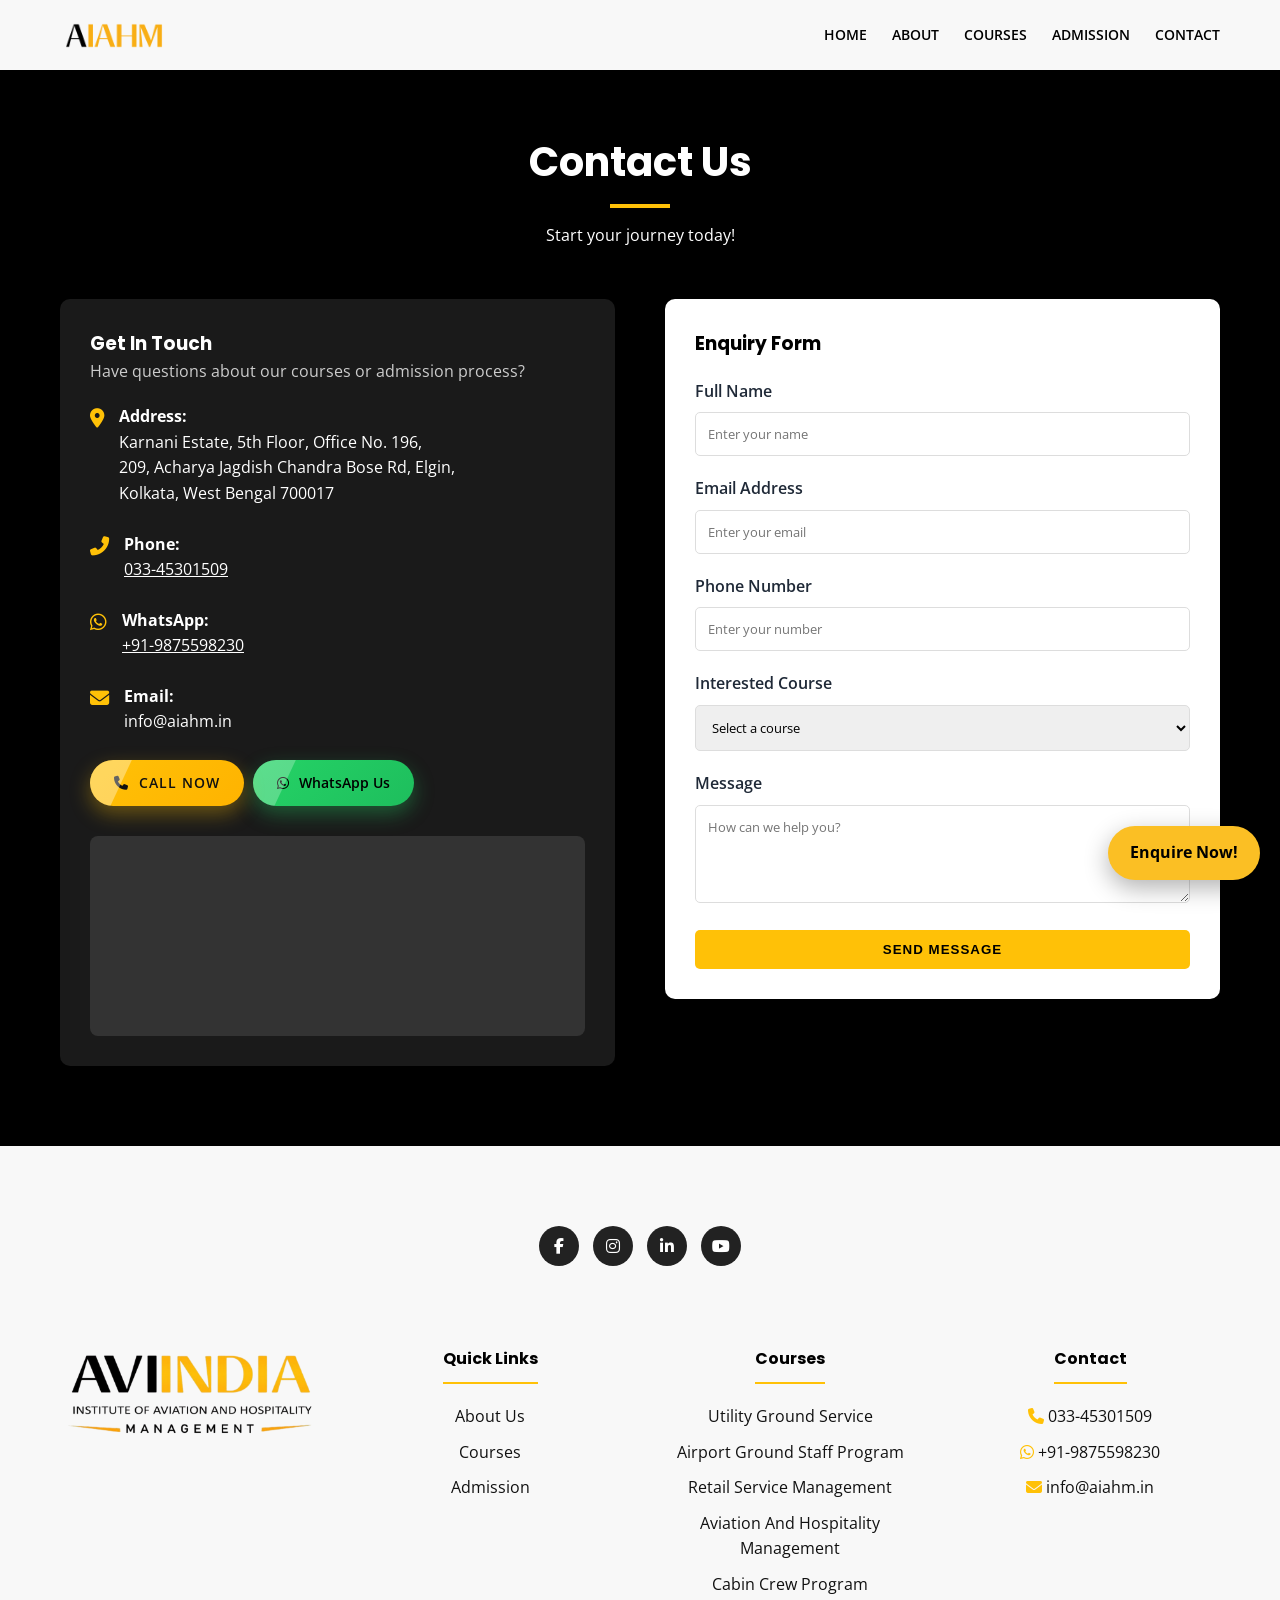
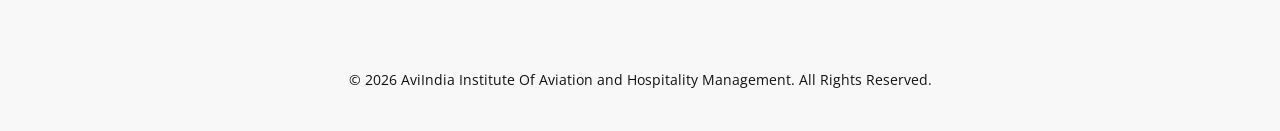
==== contact.html @ ff21ed3a "Update contact.html" ====
<!DOCTYPE html>
<html lang="en">

<head>
    <meta charset="UTF-8">
    <meta name="viewport" content="width=device-width, initial-scale=1.0">
    <meta name="description"
        content="Get in touch with AIAHM for course details, admissions and career guidance in aviation and hospitality management.">
    <title>Contact - AviIndia Institute Of Aviation And Hospitality Management (AIAHM)</title>

    <link
        href="https://fonts.googleapis.com/css2?family=Montserrat:wght@400;600;700;800&family=Open+Sans:wght@400;600&display=swap"
        rel="stylesheet">
    <link rel="icon" type="image" href="/images/assets/ai.png">
    <link rel="stylesheet" href="https://cdnjs.cloudflare.com/ajax/libs/font-awesome/6.4.0/css/all.min.css">
    <link rel="stylesheet" href="/css/style.css">
    <!-- Google Tag Manager -->
    <script>(function (w, d, s, l, i) {
            w[l] = w[l] || []; w[l].push({
                'gtm.start':
                    new Date().getTime(), event: 'gtm.js'
            }); var f = d.getElementsByTagName(s)[0],
                j = d.createElement(s), dl = l != 'dataLayer' ? '&l=' + l : ''; j.async = true; j.src =
                    'https://www.googletagmanager.com/gtm.js?id=' + i + dl; f.parentNode.insertBefore(j, f);
        })(window, document, 'script', 'dataLayer', 'GTM-N52V2F9T');</script>
    <!-- End Google Tag Manager -->

</head>

<!-- Sticky Enquiry Button -->
<div id="sticky-enquiry-btn">Enquire Now!</div>

<!-- Enquiry Popup -->
<div id="enquiry-popup">
    <div class="popup-box">
        <span id="close-popup">&times;</span>
        <h2>Enquiry Form</h2>

        <form id="enquiryForm" action="https://formsubmit.co/58f13d9567326abe31cfe6fb2961bcf2" method="POST"
            target="hidden_iframe" onsubmit="return showSuccess(event)">

            <input type="hidden" name="_template" value="table">
            <input type="hidden" name="_captcha" value="false">
            <input type="hidden" name="_next" value="https://aiahm.in/thanks.html">

            <label>Full Name</label>
            <input type="text" placeholder="Enter your name" required>

            <label>Email Address</label>
            <input type="email" placeholder="Enter your email" required>

            <label>Phone Number</label>
            <input type="tel" placeholder="Enter your number" required>

            <label>Interested Course</label>
            <select>
                <option>Utility Ground Services</option>
                <option>Airport Ground Staff</option>
                <option>Retail Service Management</option>
                <option>Aviation & Hospitality</option>
                <option>Cabin Crew Program</option>
            </select>

            <label>Message</label>
            <textarea placeholder="How can we help you?"></textarea>

            <button type="submit">SEND MESSAGE</button>

            <div id="successOverlay">
                <div class="success-card">
                    <div class="checkmark">✓</div>
                    <h2>Enquiry Sent!</h2>
                    <p>Thank you for contacting AIAHM.<br>Our team will reach you shortly.</p>
                    <p class="redirect">Redirecting to Home...</p>
                    <button id="closeSuccess">Close Now</button>
                </div>
            </div>
        </form>
    </div>
</div>

<script>
    const btn = document.getElementById("sticky-enquiry-btn");
    const popup = document.getElementById("enquiry-popup");
    const close = document.getElementById("close-popup");

    btn.onclick = () => popup.style.display = "flex";
    close.onclick = () => popup.style.display = "none";

    window.onclick = (e) => {
        if (e.target === popup) popup.style.display = "none";
    };
</script>

<body>
    <!-- Google Tag Manager (noscript) -->
    <noscript><iframe src="https://www.googletagmanager.com/ns.html?id=GTM-N52V2F9T" height="0" width="0"
            style="display:none;visibility:hidden"></iframe></noscript>
    <!-- End Google Tag Manager (noscript) -->

    <header>
        <div class="container navbar">
            <a href="https://www.aiahm.in" class="logo">
                <img src="/images/assets/new logo.png" alt="AviIndia Logo" style="height: 25px;">
            </a>
            <div class="hamburger" id="hamburger">
                <i class="fas fa-bars"></i>
            </div>
            <ul class="nav-links" id="nav-links">
                <li><a href="https://www.aiahm.in">Home</a></li>
                <li><a href="https://www.aiahm.in/#about">About</a></li>
                <li><a href="https://www.aiahm.in/courses">Courses</a></li>
                <li><a href="https://www.aiahm.in/#admission">Admission</a></li>
                <li><a href="https://www.aiahm.in/contact">Contact</a></li>
            </ul>
        </div>
    </header>

    <section id="contact" class="section-padding">
        <div class="container">
            <div class="section-header">
                <h2>Contact Us</h2>
                <p>Start your journey today!</p>
            </div>

            <div class="contact-wrapper">
                <div class="contact-info-card">
                    <h3>Get In Touch</h3>
                    <p style="margin-bottom: 20px; color: #ccc;">Have questions about our courses or admission process?
                    </p>

                    <div class="info-item">
                        <i class="fas fa-map-marker-alt"></i>
                        <div>
                            <strong>Address:</strong><br>
                            Karnani Estate, 5th Floor, Office No. 196,<br>209, Acharya Jagdish Chandra Bose Rd,
                            Elgin,<br>
                            Kolkata, West Bengal 700017
                        </div>
                    </div>

                    <div class="info-item">
                        <i class="fa-solid fa-phone-flip"></i>
                        <div>
                            <strong>Phone:</strong><br>
                            <a href="tel:033-45301509"
                                style="color: white; text-decoration: underline;">033-45301509</a>
                        </div>
                    </div>

                    <div class="info-item">
                        <i class="fa-brands fa-whatsapp"></i>
                        <div>
                            <strong>WhatsApp:</strong><br>
                            <a href="https://wa.me/919875598230?text=Hello,%20I%20want%20to%20enquire%20about%20AIAHM%20courses!"
                                target="_blank" style="color: white; text-decoration: underline;">+91-9875598230</a>
                        </div>
                    </div>

                    <div class="info-item">
                        <i class="fas fa-envelope"></i>
                        <div>
                            <strong>Email:</strong><br>
                            <a href="mailto:info@aiahm.in" style="color: white;">info@aiahm.in</a>
                        </div>
                    </div>

                    <div class="contact-actions">
                        <a href="tel:+919875598230" class="btn btn-gold"><i class="fas fa-phone"></i> Call Now</a>
                        <a href="https://wa.me/919875598230?text=Hello,%20I%20want%20to%20enquire%20about%20AIAHM%20courses!"
                            target="_blank" class="btn-whatsapp"><i class="fab fa-whatsapp"></i> WhatsApp Us</a>
                    </div>

                    <div
                        style="margin-top: 30px; width: 100%; height: 200px; background: #333; display: flex; align-items: center; justify-content: center; border-radius: 8px;">
                        <iframe
                            src="https://www.google.com/maps/embed?pb=!1m18!1m12!1m3!1d3684.9489369855314!2d88.360575!3d22.5435855!2m3!1f0!2f0!3f0!3m2!1i1024!2i768!4f13.1!3m3!1m2!1s0x3a02771e5313d0d9%3A0xe9e606384cfaf0e9!2sKarnani%20Estate%20-%20Office%20Spaces!5e0!3m2!1sen!2sin!4v1767810754949!5m2!1sen!2sin"
                            width="100%" height="200px" style="border:0;" allowfullscreen="" loading="lazy"
                            referrerpolicy="no-referrer-when-downgrade"></iframe></p>
                    </div>
                </div>

                <div>
                    <form name="enquiry" action="https://formsubmit.co/58f13d9567326abe31cfe6fb2961bcf2" method="POST">
                        <h3 style="color: var(--primary-black); margin-bottom: 20px;">Enquiry Form</h3>
                        <input type="hidden" name="_template" value="table">
                        <input type="hidden" name="_captcha" value="false">
                        <input type="hidden" name="_next" value="https://aiahm.in/thanks.html">
                        <div class="form-group">
                            <label>Full Name</label>
                            <input type="text" name="name" required placeholder="Enter your name">
                        </div>

                        <div class="form-group">
                            <label>Email Address</label>
                            <input type="email" name="email" required placeholder="Enter your email">
                        </div>

                        <div class="form-group">
                            <label>Phone Number</label>
                            <input type="tel" name="phone" required placeholder="Enter your number">
                        </div>

                        <div class="form-group">
                            <label>Interested Course</label>
                            <select name="course" required>
                                <option value="">Select a course</option>
                                <option value="Utility Ground Service">Utility Ground Service</option>
                                <option value="Airport Ground Staff Program">Airport Ground Staff Program</option>
                                <option value="Retail Service Management">Retail Service Management</option>
                                <option value="Aviation And Hospitality Management">Aviation And Hospitality Management
                                </option>
                                <option value="Cabin Crew Program">Cabin Crew Program</option>
                                <option value="Other General Query">Other General Query</option>
                            </select>
                        </div>

                        <div class="form-group">
                            <label>Message</label>
                            <textarea type="text" name="message" rows="4" placeholder="How can we help you?"></textarea>
                        </div>

                        <button type="submit" class="btn btn-primary" style="width: 100%;">Send Message</button>
                    </form>
                </div>
            </div>
        </div>
    </section>

    <footer>
        <div class="container">
            <div class="footer-socials">
                <a href="https://www.facebook.com/aiahmofficial" target="_blank"><i class="fab fa-facebook-f"></i></a>
                <a href="https://www.instagram.com/aiahm_official/" target="_blank"><i class="fab fa-instagram"></i></a>
                <a href="https://www.linkedin.com/company/aiahm" target="_blank"><i class="fab fa-linkedin-in"></i></a>
                <a href="https://www.youtube.com/@aiahm_official" target="_blank"><i class="fab fa-youtube"></i></a>
            </div>
        </div>

        <footer>
            <div class="container ">
                <div class="footer-grid">
                    <div class="footer-col">
                        <img src="/images/assets/footer transparent logo.png"
                            alt="aviation course enquiry admission enquiry aviation institute">
                    </div>

                    <div class="footer-col">
                        <h4>Quick Links</h4>
                        <ul>
                            <li><a href="http://www.aiahm.in/about">About Us</a></li>
                            <li><a href="http://www.aiahm.in/courses">Courses</a></li>
                            <li><a href="http://www.aiahm.in/admission">Admission</a></li>
                        </ul>
                    </div>
                    <div class="footer-col">
                        <h4>Courses</h4>
                        <ul>
                            <li><a href="/contact">Utility Ground Service</a></li>
                            <li><a href="/courses">Airport Ground Staff Program</a></li>
                            <li><a href="/courses">Retail Service Management</a></li>
                            <li><a href="/courses">Aviation And Hospitality Management</a></li>
                            <li><a href="/courses">Cabin Crew Program</a></li>
                        </ul>
                    </div>
                    <div class="footer-col">
                        <h4>Contact</h4>
                        <ul>
                            <li>
                                <i class="fas fa-phone" style="color:var(--primary-gold)"></i>
                                <a href="tel:+919875598230">
                                    033-45301509</a>
                            </li>
                            <li>
                                <i class="fab fa-whatsapp" style="color:var(--primary-gold)"></i>
                                <a href="https://wa.me/919875598230?text=Hello,%20I%20want%20to%20enquire%20about%20AIAHM%20courses!"
                                    target="_blank"> +91-9875598230</a>
                            </li>
                            <li>
                                <i class="fas fa-envelope" style="color:var(--primary-gold)"></i>
                                <a href="mailto:info@aiahm.in">
                                    info@aiahm.in</a>
                            </li>
                        </ul>
                    </div>
                </div>
                <div class="copyright">
                    <p>&copy; 2026 AviIndia Institute Of Aviation and Hospitality Management. All Rights Reserved.</p>
                </div>
            </div>
        </footer>

        <script src="/js/script.js"></script>

</body>


</html>
---- css/style.css ----
@import url("https://fonts.googleapis.com/css2?family=Poppins:ital,wght@0,400;0,600;0,700;0,800;0,900;1,600;1,700;1,800;1,900&display=swap");

/* --- CSS VARIABLES & RESET --- */
:root {
  /* Brand Colors based on Logo */
  --primary-black: #000000;
  --primary-gold: #ffc107; /* Adjusted to match the yellow/orange in logo */
  --primary-gold-dark: #e0a800;
  --secondary-blue: #1e3a8a; /* Deep Aviation Blue for accents */
  --text-dark: #1f2937;
  --text-light: #6b7280;
  --bg-light: #ECECEC;
  --white: #ffffff;
  --transition-smooth: all 0.4s cubic-bezier(0.165, 0.84, 0.44, 1);
}

* {
  margin: 0;
  padding: 0;
  box-sizing: border-box;
}

html {
  scroll-behavior: smooth;
}

body {
  font-family: "Open Sans", sans-serif;
  color: var(--text-dark);
  line-height: 1.6;
  overflow-x: hidden;
}

h1,
h2,
h3,
h4,
h5,
h6 {
  font-family: "Poppins", sans-serif;
  font-weight: 700;
  color: var(--primary-black);
}

a {
  text-decoration: none;
  color: inherit;
}

ul {
  list-style: none;
}

img {
  max-width: 100%;
  height: auto;
}

/* Sticky Button */
#sticky-enquiry-btn {
  position: fixed;
  bottom: 20px;
  right: 20px;
  background: #fbbf24;
  color: #000;
  padding: 14px 22px;
  border-radius: 30px;
  font-weight: 700;
  cursor: pointer;
  z-index: 9999;
  box-shadow: 0 8px 25px rgba(0, 0, 0, 0.3);
  transition: 0.3s ease;
}

#sticky-enquiry-btn:hover {
  transform: scale(1.05);
}

/* Popup Overlay */
#enquiry-popup {
  position: fixed;
  top: 0;
  left: 0;
  width: 100%;
  height: 100%;
  background: rgba(0, 0, 0, 0.6);
  display: none;
  justify-content: center;
  align-items: center;
  z-index: 99999;
  pointer-events: auto;
}

/* Popup Box */
.popup-box {
  background: #fff;
  width: 90%;
  max-width: 400px;
  padding: 25px;
  border-radius: 15px;
  position: relative;
  animation: zoomIn 0.3s ease;
  pointer-events: auto;
}

.popup-box h2 {
  text-align: center;
  margin-bottom: 15px;
}

.popup-box input,
.popup-box select,
.popup-box textarea {
  width: 100%;
  padding: 10px;
  margin-bottom: 12px;
  border: 1px solid #ddd;
  border-radius: 6px;
}

.popup-box button {
  width: 100%;
  padding: 12px;
  background: #fbbf24;
  border: none;
  font-weight: bold;
  cursor: pointer;
  border-radius: 6px;
}

#close-popup {
  position: absolute;
  top: 10px;
  right: 15px;
  font-size: 22px;
  cursor: pointer;
}

@keyframes popIn {
  from {
    transform: scale(0.85);
    opacity: 0;
  }
  to {
    transform: scale(1);
    opacity: 1;
  }
}

.highlight-text {
  /* The Gradient Colors: Top (Yellow) -> Bottom (Orange) */
  background: linear-gradient(to bottom, #fec611, #f8970a);

  /* Clips the background to the shape of the text */
  -webkit-background-clip: text;
  background-clip: text;

  /* Makes the text transparent so the background shows through */
  -webkit-text-fill-color: transparent;
  color: transparent;

  /* Optional: Font styling to match the image */
  font-family: "Poppins", sans-serif;
  font-weight: 800;
}

.img-wrap {
  width: 100%;
  max-width: 500px; /* change if needed */
  aspect-ratio: 16 / 9;
  overflow: hidden;
  border-radius: 10px;
}

.img-wrap img {
  width: 100%;
  height: 100%;
  object-fit: cover;
}

/* --- UTILITIES --- */
.container {
  max-width: 1200px;
  margin: 0 auto;
  padding: 0 20px;
}

.section-padding {
  padding: 80px 0;
}

.section-header {
  text-align: center;
  margin: 50px auto;
}

.section-header h2 {
  font-size: 2.5rem;
  margin-bottom: 15px;
  position: relative;
  display: inline-block;
}

.section-header h2::after {
  content: "";
  display: block;
  width: 60px;
  height: 4px;
  background: var(--primary-gold);
  margin: 10px auto 0;
}

/* Base Button Styling */
.btn {
  display: inline-block;
  padding: 12px 30px;
  border-radius: 5px;
  font-weight: 600;
  text-transform: uppercase;
  letter-spacing: 1px;
  cursor: pointer;
  transition: all 0.4s ease; /* Smoothed out transition */
  border: none;
  position: relative; /* Essential for animations */
  overflow: hidden; /* Keeps the animation inside the button */
  z-index: 1; /* Ensures text sits on top of animation */
}

/* --- PRIMARY BUTTON (Solid Gold) --- 
   Animation: A white "sheen" slides across on hover */
.btn-primary {
  background-color: var(--primary-gold);
  color: var(--primary-black);
}

/* The Shine Element */
.btn-primary::before {
  content: "";
  position: absolute;
  top: 0;
  left: -100%; /* Start off-screen left */
  width: 100%;
  height: 100%;
  background: linear-gradient(
    120deg,
    transparent,
    rgba(255, 255, 255, 0.4),
    transparent
  );
  transition: all 0.6s;
  z-index: -1;
}

.btn-primary:hover {
  color: var(--white);
  background-color: var(
    --primary-gold-dark
  ); /* Keeps your original darken effect */
  transform: translateY(-3px); /* Slightly increased lift */
  box-shadow: 0 5px 15px rgba(255, 255, 255, 0.15); /* Adds a subtle shadow drop */
}

/* Trigger the shine movement */
.btn-primary:hover::before {
  left: 100%; /* Move off-screen right */
}

/* --- OUTLINE BUTTON --- 
   Animation: Background fills nicely from left to right */
.btn-outline {
  border: 2px solid var(--primary-gold);
  color: var(--primary-gold);
  background: transparent;
}

/* The Fill Element */
.btn-outline::before {
  content: "";
  position: absolute;
  top: 0;
  left: 0;
  width: 0%; /* Start with 0 width */
  height: 100%;
  background: var(--primary-gold);
  z-index: -1; /* Put behind text */
  transition: all 0.4s ease;
}

.btn-outline:hover {
  color: var(--primary-black); /* Text changes to black */
  /* Note: We don't set background-color here, the ::before element handles it */
}

/* Trigger the fill expansion */
.btn-outline:hover::before {
  width: 100%;
}

/* --- HEADER & NAV --- */
header {
  background: #f8f8f8;
  box-shadow: 0 2px 10px rgba(0, 0, 0, 0.1);
  position: fixed;
  width: 100%;
  top: 0;
  z-index: 1000;
}

.navbar {
  display: flex;
  justify-content: space-between;
  align-items: center;
  height: 70px;
}

.logo {
  font-size: 1.5rem;
  font-weight: 800;
  display: flex;
  align-items: center;
}

/* Simulating the logo text style */

.nav-links {
  display: flex;
  gap: 25px;
}

.nav-links a {
  font-weight: 600;
  font-size: 0.9rem;
  color: var(--primary-black);
  transition: var(--transition);
  text-transform: uppercase;
}

.nav-links a:hover {
  color: var(--primary-gold);
  transition: 0.3s;
}

.hamburger {
  display: none;
  cursor: pointer;
  font-size: 1.5rem;
}

/* --- HERO SECTION --- */
#home {
  height: 100vh;
  background: linear-gradient(rgba(0, 0, 0, 0.6), rgba(255, 255, 255, 0.6)),
    url("https://images.unsplash.com/photo-1436491865332-7a61a109cc05?ixlib=rb-4.0.3&auto=format&fit=crop&w=1920&q=80");
  background-size: cover;
  background-position: center;
  display: flex;
  align-items: center;
  justify-content: center;
  text-align: center;
  color: var(--white);
  padding-top: 80px;
}

.hero-content h1 {
  font-size: 6rem;
  margin: 15px;
  color: var(--white);
  line-height: 1.2;
}

.hero-content p {
  color: var(--primary-black);
  font-size: 1.3rem;
  margin: 30px;
  max-width: 700px;
  margin-left: auto;
  margin-right: auto;
}

/* --- ABOUT US --- */
#about {
  background: var(--white);
}

.about-grid {
  display: grid;
  grid-template-columns: 1fr 1fr;
  gap: 50px;
  align-items: center;
}

.mission-vision-grid {
  display: grid;
  grid-template-columns: repeat(auto-fit, minmax(250px, 1fr));
  gap: 20px;
  margin-top: 40px;
}

.mv-card {
  background: var(--bg-light);
  padding: 25px;
  border-radius: 8px;
  border-left: 4px solid var(--primary-gold);
  box-shadow: 0 4px 6px rgba(0, 0, 0, 0.05);
}

.mv-card h3 {
  margin-bottom: 10px;
  display: flex;
  align-items: center;
  gap: 10px;
}

.mv-card i {
  color: var(--primary-gold);
}

/* --- WHO CAN JOIN SECTION (REFINED) --- */
.join-us {
  padding: 80px 5%;
  background: var(--primary-black);
  color: var(--white);
}

.join-grid {
  display: grid;
  grid-template-columns: repeat(auto-fit, minmax(280px, 1fr));
  gap: 30px;
  max-width: 1200px;
  margin: 0 auto;
}

.join-card {
  background: rgba(255, 255, 255, 0.05);
  padding: 40px 30px;
  border-radius: 15px;
  text-align: center;
  transition: var(--transition-smooth);
  border: 1px solid rgba(255, 255, 255, 0.1);
  cursor: default;
}

.join-card i {
  font-size: 3rem;
  color: var(--primary-gold);
  margin-bottom: 20px;
  transition: var(--transition-smooth);
}

.join-card h3 {
  font-family: "Inter", sans-serif;
  font-size: 1.5rem;
  margin-bottom: 10px;
  color: var(--accent-gold);
}

.join-card p {
  color: #bdc3c7;
  font-size: 1rem;
}

/* Hover Effect for Join Section */
.join-card:hover {
  transform: translateY(-15px);
  background: var(--white);
  box-shadow: 0 20px 40px rgba(0, 0, 0, 0.3);
}

.join-card:hover h3,
.join-card:hover p {
  color: var(--primary-black);
}

.join-card:hover i {
  transform: scale(1.2) rotate(5deg);
}

/* --- SECTION GENERIC --- */
.section {
  padding: clamp(60px, 10vw, 100px) 5%;
  max-width: 1300px;
  margin: 0 auto;
}

.section-title {
  text-align: center;
  margin-bottom: 40px;
}

.section-title h2 {
  font-size: var(--h2-size);
  margin-bottom: 10px;
}

/* --- COURSES --- */
#courses {
  background: var(--white);
}

.course-grid {
  display: grid;
  grid-template-columns: repeat(auto-fit, minmax(300px, 1fr));
  gap: 30px;
}

.course-card {
  background: var(--bg-light);
  border-radius: 10px;
  overflow: hidden;
  box-shadow: 0 5px 15px rgba(0, 0, 0, 0.3);
  transition: var(--transition-smooth);
}

.course-card img {
  width: 100%;
  height: 180px;
  object-fit: cover;
  border-radius: 8px 8px 0 0;
}

.course-card:hover {
  transform: translateY(-10px);
  background: var(--white);
  box-shadow: 0 20px 40px rgba(0, 0, 0, 0.3);
}

.course-header {
  background: var(--primary-black);
  color: var(--primary-gold);
  padding: 15px;
  text-align: center;
}

.course-header i {
  font-size: 2rem;
  margin: 5px;
  display: block;
}

.course-body {
  padding: 20px;
}

.course-body h3 {
  margin-bottom: 10px;
  font-size: 1.2rem;
}

.course-body p {
  color: var(--text-light);
  font-size: 0.95rem;
  margin-bottom: 15px;
}

.eligibility {
  font-weight: 600;
  color: var(--text-dark);
  border-top: 1px solid #eee;
  padding-top: 10px;
  font-size: 0.9rem;
}

.free-course {
  background: linear-gradient(135deg, #1a1a1a 0%, #333 100%);
  color: white;
  grid-column: 1 / -1; /* Span full width */
  text-align: center;
  padding: 30px;
  border-radius: 10px;
  margin-top: 30px;
  border: 2px solid var(--primary-gold);
}

.free-course:hover {
  background: linear-gradient(135deg, #1a1a1a 0%, #333 100%);
  color: white;
  grid-column: 1 / -1; /* Span full width */
  text-align: center;
  padding: 30px;
  border-radius: 10px;
  margin-top: 30px;
  border: 2px solid var(--primary-gold);
  transition: var(--transition-smooth);
  transform: translateY(-5px);
}

.free-course h3 {
  color: var(--primary-gold);
}

/* Course Table */
.table-container {
  margin-top: 50px;
  overflow-x: auto;
}

table {
  width: 100%;
  border-collapse: collapse;
  background: var(--white);
  box-shadow: 0 5px 15px rgba(0, 0, 0, 0.05);
}

.table-container h3 {
  margin-bottom: 20px;
  overflow-x: auto;
}

th,
td {
  padding: 15px;
  text-align: left;
  border-bottom: 1px solid #ddd;
}

th {
  background-color: var(--primary-black);
  color: var(--white);
}

tr:hover {
  background-color: #f1f1f1;
}

/* --- ADMISSION & PLACEMENT --- */
#admission,
#placement {
  background: var(--white);
}

.stats-container {
  display: flex;
  justify-content: space-around;
  margin-top: 40px;
  text-align: center;
}

.stat-item h3 {
  font-size: 2.5rem;
  color: var(--primary-gold);
}

/* --- MEDIA GALLERY --- */
#media {
  background: var(--bg-light);
}

.gallery-grid {
  display: grid;
  grid-template-columns: repeat(auto-fit, minmax(250px, 1fr));
  gap: 15px;
}

.gallery-item {
  height: 200px;
  background-color: #ccc;
  border-radius: 5px;
  overflow: hidden;
  position: relative;
}

.gallery-item img {
  width: 100%;
  height: 100%;
  object-fit: cover;
  transition: transform 0.3s;
}

.gallery-item:hover img {
  transform: scale(1.1);
}

/* --- TEAM & CAREERS --- */
#team {
  background: var(--white);
}

.team-grid {
  display: grid;
  grid-template-columns: repeat(auto-fit, minmax(200px, 1fr));
  gap: 30px;
}

.team-member {
  text-align: center;
}

.team-avatar {
  width: 150px;
  height: 150px;
  background: #ddd;
  border-radius: 50%;
  margin: 0 auto 15px;
  overflow: hidden;
}

.team-avatar img {
  width: 100%;
  height: 100%;
  object-fit: cover;
}

/* --- CONTACT & ENQUIRY --- */
#contact {
  background: var(--primary-black);
  color: var(--white);
}

#contact h2,
#contact h3 {
  color: var(--white);
}

.contact-wrapper {
  display: grid;
  grid-template-columns: 1fr 1fr;
  gap: 50px;
}

.contact-info-card {
  background: rgba(255, 255, 255, 0.1);
  padding: 30px;
  border-radius: 10px;
}

.info-item {
  margin-bottom: 25px;
  display: flex;
  align-items: flex-start;
  gap: 15px;
}

.info-item i {
  color: var(--primary-gold);
  font-size: 1.2rem;
  margin-top: 5px;
}

.btn-gold {
  background: linear-gradient(135deg, var(--primary-gold), #ffb300);
  color: #111;
  display: inline-flex;
  align-items: center;
  gap: 10px;
  padding: 12px 24px;
  margin-right: 5px;
  border-radius: 50px;
  font-weight: 600;
  font-size: 14px;
  text-decoration: none;
  box-shadow: 0 8px 20px rgba(255, 193, 7, 0.35);
  transition: all 0.3s ease;
  position: relative;
  overflow: hidden;
}

/* Shine wave */
.btn-gold::before {
  content: "";
  position: absolute;
  top: 0;
  left: -100%;
  width: 120%;
  height: 100%;
  background: rgba(255, 255, 255, 0.35);
  transform: skewX(-25deg);
  transition: left 0.5s ease;
}

/* Hover */
.btn-gold:hover {
  transform: translateY(-3px) scale(1.03);
  box-shadow: 0 12px 28px rgba(255, 193, 7, 0.55);
}

.btn-gold:hover::before {
  left: 120%;
}

/* Click */
.btn-gold:active {
  transform: scale(0.95);
  box-shadow: 0 5px 15px rgba(255, 193, 7, 0.4);
}

/* Optional icon animation */
.btn-gold i {
  font-size: 14px;
  transition: transform 0.3s ease;
}

.btn-gold:hover i {
  transform: rotate(-10deg) scale(1.2);
}

.btn-whatsapp {
  background: linear-gradient(135deg, #25d366, #1ebe5d);
  color: #000000;
  display: inline-flex;
  align-items: center;
  gap: 10px;
  padding: 12px 24px;
  border-radius: 50px;
  font-weight: 600;
  font-size: 14px;
  text-decoration: none;
  box-shadow: 0 8px 20px rgba(37, 211, 102, 0.35);
  transition: all 0.3s ease;
  position: relative;
  overflow: hidden;
}

/* Glow wave */
.btn-whatsapp::before {
  content: "";
  position: absolute;
  top: 0;
  left: -100%;
  width: 120%;
  height: 100%;
  background: rgba(255, 255, 255, 0.25);
  transform: skewX(-25deg);
  transition: left 0.5s ease;
}

/* Hover */
.btn-whatsapp:hover {
  transform: translateY(-3px) scale(1.03);
  box-shadow: 0 12px 28px rgba(37, 211, 102, 0.55);
}

.btn-whatsapp:hover::before {
  left: 120%;
}

/* Click */
.btn-whatsapp:active {
  transform: scale(0.95);
  box-shadow: 0 5px 15px rgba(37, 211, 102, 0.4);
}

.btn-whatsapp i {
  font-size: 14px;
  transition: transform 0.3s ease;
}

.btn-whatsapp:hover i {
  transform: rotate(-10deg) scale(1.2);
}

form {
  background: var(--white);
  padding: 30px;
  border-radius: 10px;
  color: var(--text-dark);
}

.form-group {
  margin-bottom: 20px;
}

.form-group label {
  display: block;
  margin-bottom: 8px;
  font-weight: 600;
}

.form-group input,
.form-group select,
.form-group textarea {
  width: 100%;
  padding: 12px;
  border: 1px solid #ddd;
  border-radius: 5px;
  font-family: inherit;
}

footer {
  background-color: #f8f8f8;
  color: #111;
  padding: 70px 0 20px;
  text-align: center;
}
.footer-socials {
  margin: 10px;
}

.footer-socials a {
  display: inline-block;
  width: 40px;
  height: 40px;
  line-height: 40px;
  background: #222;
  color: var(--white);
  margin: 0 5px;
  border-radius: 50%;
  transition: 0.3s;
}

.footer-socials a:hover {
  background: var(--primary-gold);
  color: var(--primary-black);
}

.footer-grid {
  display: grid;
  grid-template-columns: repeat(auto-fit, minmax(200px, 1fr));
  gap: 40px;
  margin-bottom: 50px;
}

.footer-col h4 {
  color: var(--primary-black);
  margin-bottom: 20px;
  padding-bottom: 10px;
  border-bottom: 2px solid var(--primary-gold);
  display: inline-block;
}

.footer-col ul li {
  margin-bottom: 10px;
}

.footer-col ul li a:hover {
  color: var(--primary-gold);
  transition: 0.3s;
}

.social-links a {
  display: inline-flex;
  width: 35px;
  height: 35px;
  background: #222;
  align-items: center;
  justify-content: center;
  border-radius: 50%;
  margin-right: 10px;
  color: var(--white);
}

.social-links a:hover {
  background: var(--primary-gold);
  color: var(--primary-black);
}

.copyright {
  text-align: center;
  padding-top: 10px;
  font-size: 0.9rem;
}

/* --- MOBILE RESPONSIVE --- */
@media (max-width: 768px) {
  .navbar {
    padding: 0 20px;
  }

  .section-header h2 {
    font-size: 2.5rem;
    margin: 40px 0 15px;
    position: relative;
    display: inline-block;
  }

  .hamburger {
    display: block;
  }

.nav-links {
  position: absolute;
  top: 70px;
  left: 0;
  width: 100%;
  background: var(--white);
  flex-direction: column;
  padding: 20px;
  box-shadow: 0 5px 10px rgba(0, 0, 0, 0.1);

  /* animation setup */
  transform: translateY(-15px);
  opacity: 0;
  pointer-events: none;
  transition: all 0.35s ease;
}

.nav-links.active {
  transform: translateY(0) scale(1);
  opacity: 1;
  pointer-events: auto;
}

  .hero-content h1 {
    font-size: 2.2rem;
  }

  .about-grid,
  .contact-wrapper,
  .mission-vision-grid {
    grid-template-columns: 1fr;
  }

  .table-container {
    overflow-x: scroll;
  }

  .section-padding {
    padding: 0;
  }
  .hero-content h1 {
    font-size: 3.2rem;
    margin: 15px;
    color: var(--white);
    line-height: 1.2;
  }
  .hero-content p {
    font-size: 0.9rem;
    margin: 30px auto;
    max-width: 700px;
  }

  .hero-content img {
    width: 100%;
    max-width: 700px;
  }

  /* --- WHO CAN JOIN SECTION (REFINED) --- */
  .join-us {
    padding: 20px;
    background: var(--primary-black);
    color: var(--white);
  }
  .join-grid {
    display: grid;
    grid-template-columns: repeat(auto-fit, minmax(280px, 1fr));
    gap: 30px;
    max-width: 1200px;
    margin: 0 auto;
  }

  footer {
    background-color: #f8f8f8;
    color: #111;
    padding: 30px 0 10px;
    text-align: center;
  }
  .footer-socials {
    margin: 0px;
  }

  .footer-grid {
    display: grid;
    grid-template-columns: repeat(auto-fit, minmax(200px, 1fr));
    gap: 15px;
    margin-bottom: 20px;
  }

  .footer-col h4 {
    color: var(--primary-black);
    margin-bottom: 10px;
    padding-bottom: 0px;
    border-bottom: 2px solid var(--primary-gold);
    display: inline-block;
  }

   .footer-col img {
    max-height: 100px;
  }

  .footer-col ul li {
    margin-bottom: 5px;
  }
}

@media (max-width: 768px) {
  #sticky-enquiry-btn {
    bottom: 0;
    right: 0;
    width: 100%;
    border-radius: 0;
    text-align: center;
    font-size: 18px;
    padding: 16px;
  }
}

#successBox {
  display: none;
  text-align: center;
  padding: 20px;
  animation: fadeIn 0.4s ease;
}

#successBox h3 {
  color: #16a34a;
  font-size: 22px;
  margin-bottom: 5px;
}

#successOverlay {
  display: none;
  position: absolute;
  inset: 0;
  background: #fff;
  border-radius: 15px;
  align-items: center;
  justify-content: center;
  text-align: center;
  z-index: 10;
}

.success-card {
  animation: pop 0.5s ease forwards;
}

.checkmark {
  width: 70px;
  height: 70px;
  margin: auto;
  border-radius: 50%;
  background: #22c55e;
  color: #fff;
  font-size: 42px;
  line-height: 70px;
  animation: bounce 0.6s ease;
}

.redirect {
  font-size: 13px;
  color: #666;
  margin-top: 6px;
}

@keyframes pop {
  from {
    transform: scale(0.5);
    opacity: 0;
  }
  to {
    transform: scale(1);
    opacity: 1;
  }
}

@keyframes bounce {
  0% {
    transform: scale(0.2);
  }
  60% {
    transform: scale(1.2);
  }
  100% {
    transform: scale(1);
  }
}
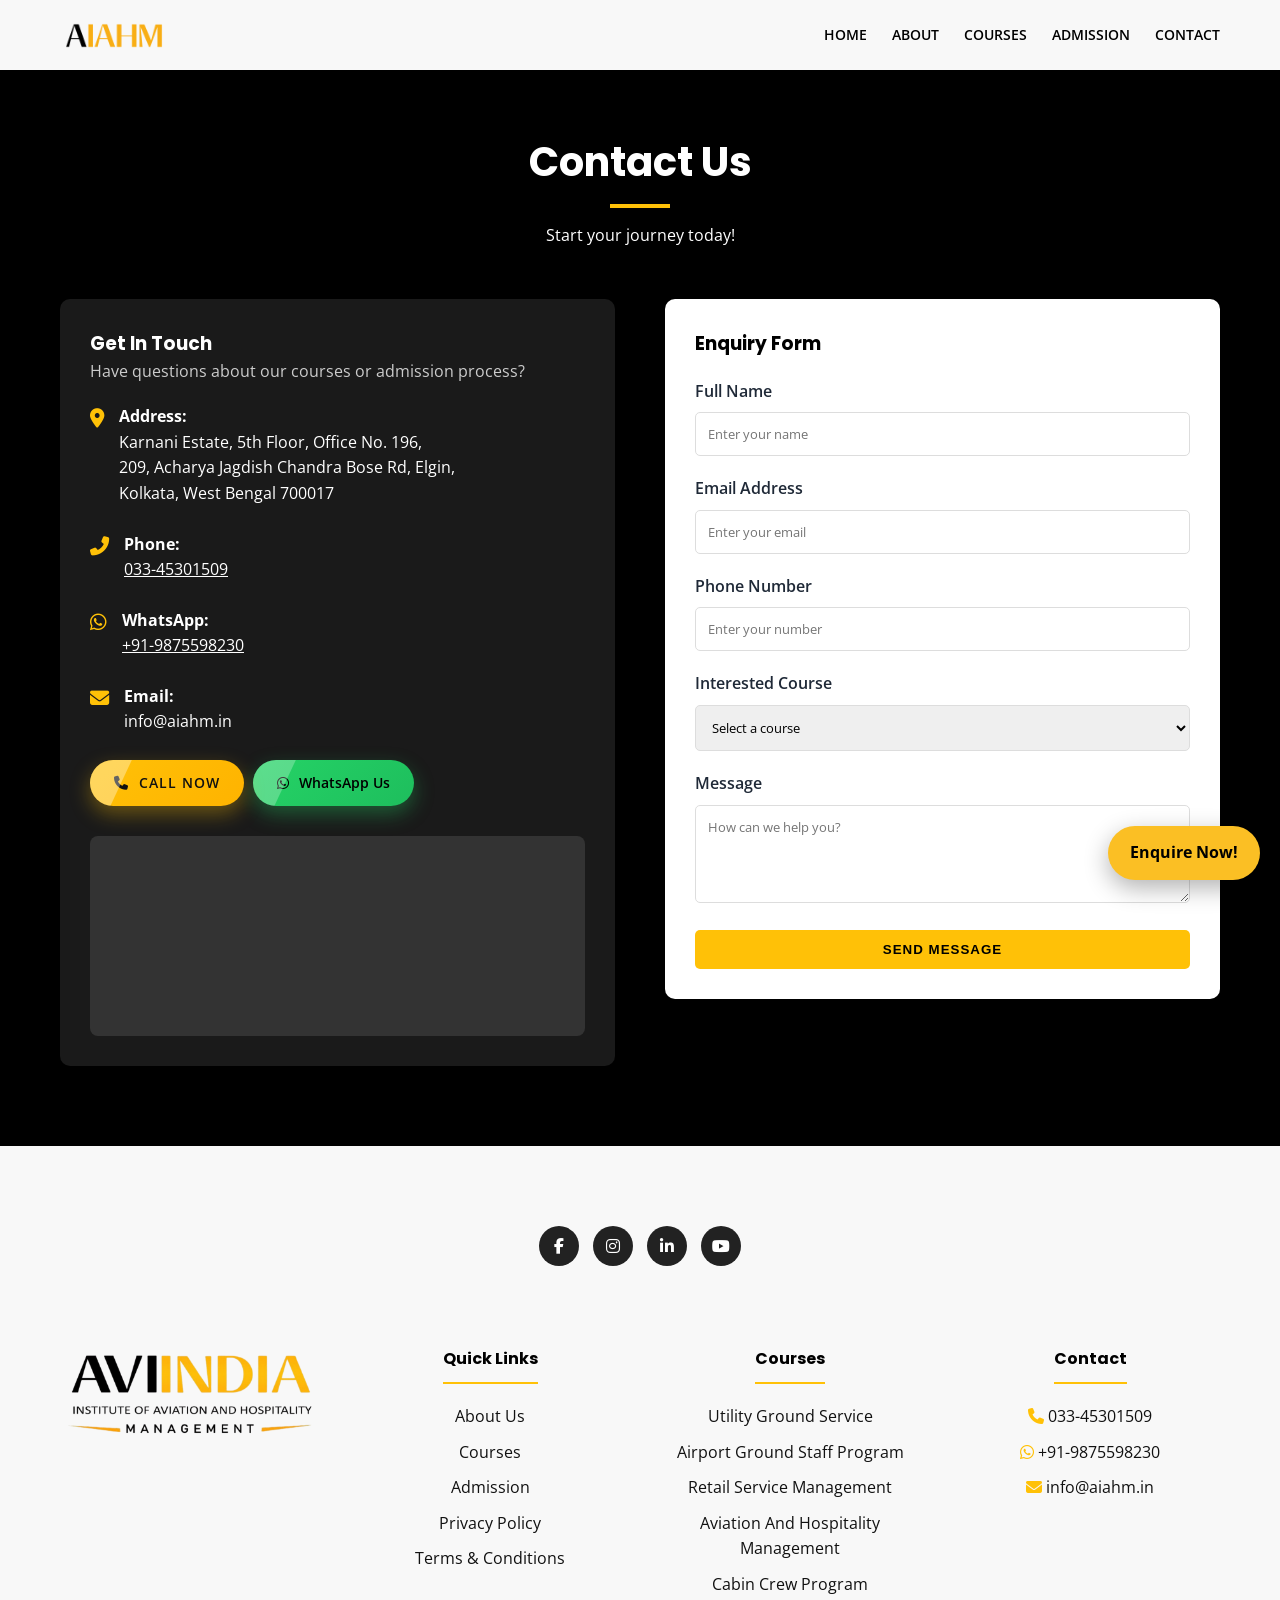
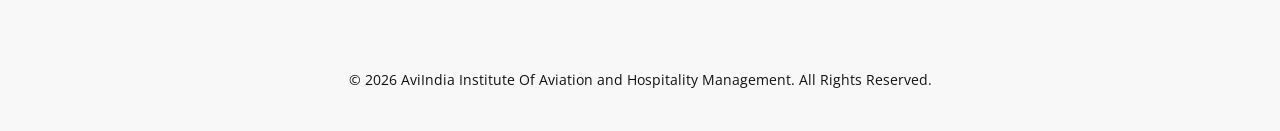
==== commit 9d17bad3: "Add files via upload" ====
--- a/contact.html
+++ b/contact.html
@@ -166,7 +166,7 @@
                     </div>
 
                     <div class="contact-actions">
-                        <a href="tel:+919875598230" class="btn btn-gold"><i class="fas fa-phone"></i> Call Now</a>
+                        <a href="tel:033-45301509" class="btn btn-gold"><i class="fas fa-phone"></i> Call Now</a>
                         <a href="https://wa.me/919875598230?text=Hello,%20I%20want%20to%20enquire%20about%20AIAHM%20courses!"
                             target="_blank" class="btn-whatsapp"><i class="fab fa-whatsapp"></i> WhatsApp Us</a>
                     </div>
@@ -251,6 +251,8 @@
                             <li><a href="http://www.aiahm.in/about">About Us</a></li>
                             <li><a href="http://www.aiahm.in/courses">Courses</a></li>
                             <li><a href="http://www.aiahm.in/admission">Admission</a></li>
+                            <li><a href="http://www.aiahm.in/privacy-policy">Privacy Policy</a></li>
+                            <li><a href="http://www.aiahm.in/terms">Terms & Conditions</a></li>
                         </ul>
                     </div>
                     <div class="footer-col">
@@ -268,7 +270,7 @@
                         <ul>
                             <li>
                                 <i class="fas fa-phone" style="color:var(--primary-gold)"></i>
-                                <a href="tel:+919875598230">
+                                <a href="tel:033-45301509">
                                     033-45301509</a>
                             </li>
                             <li>
@@ -295,4 +297,4 @@
 </body>
 
 
-</html>
+</html>
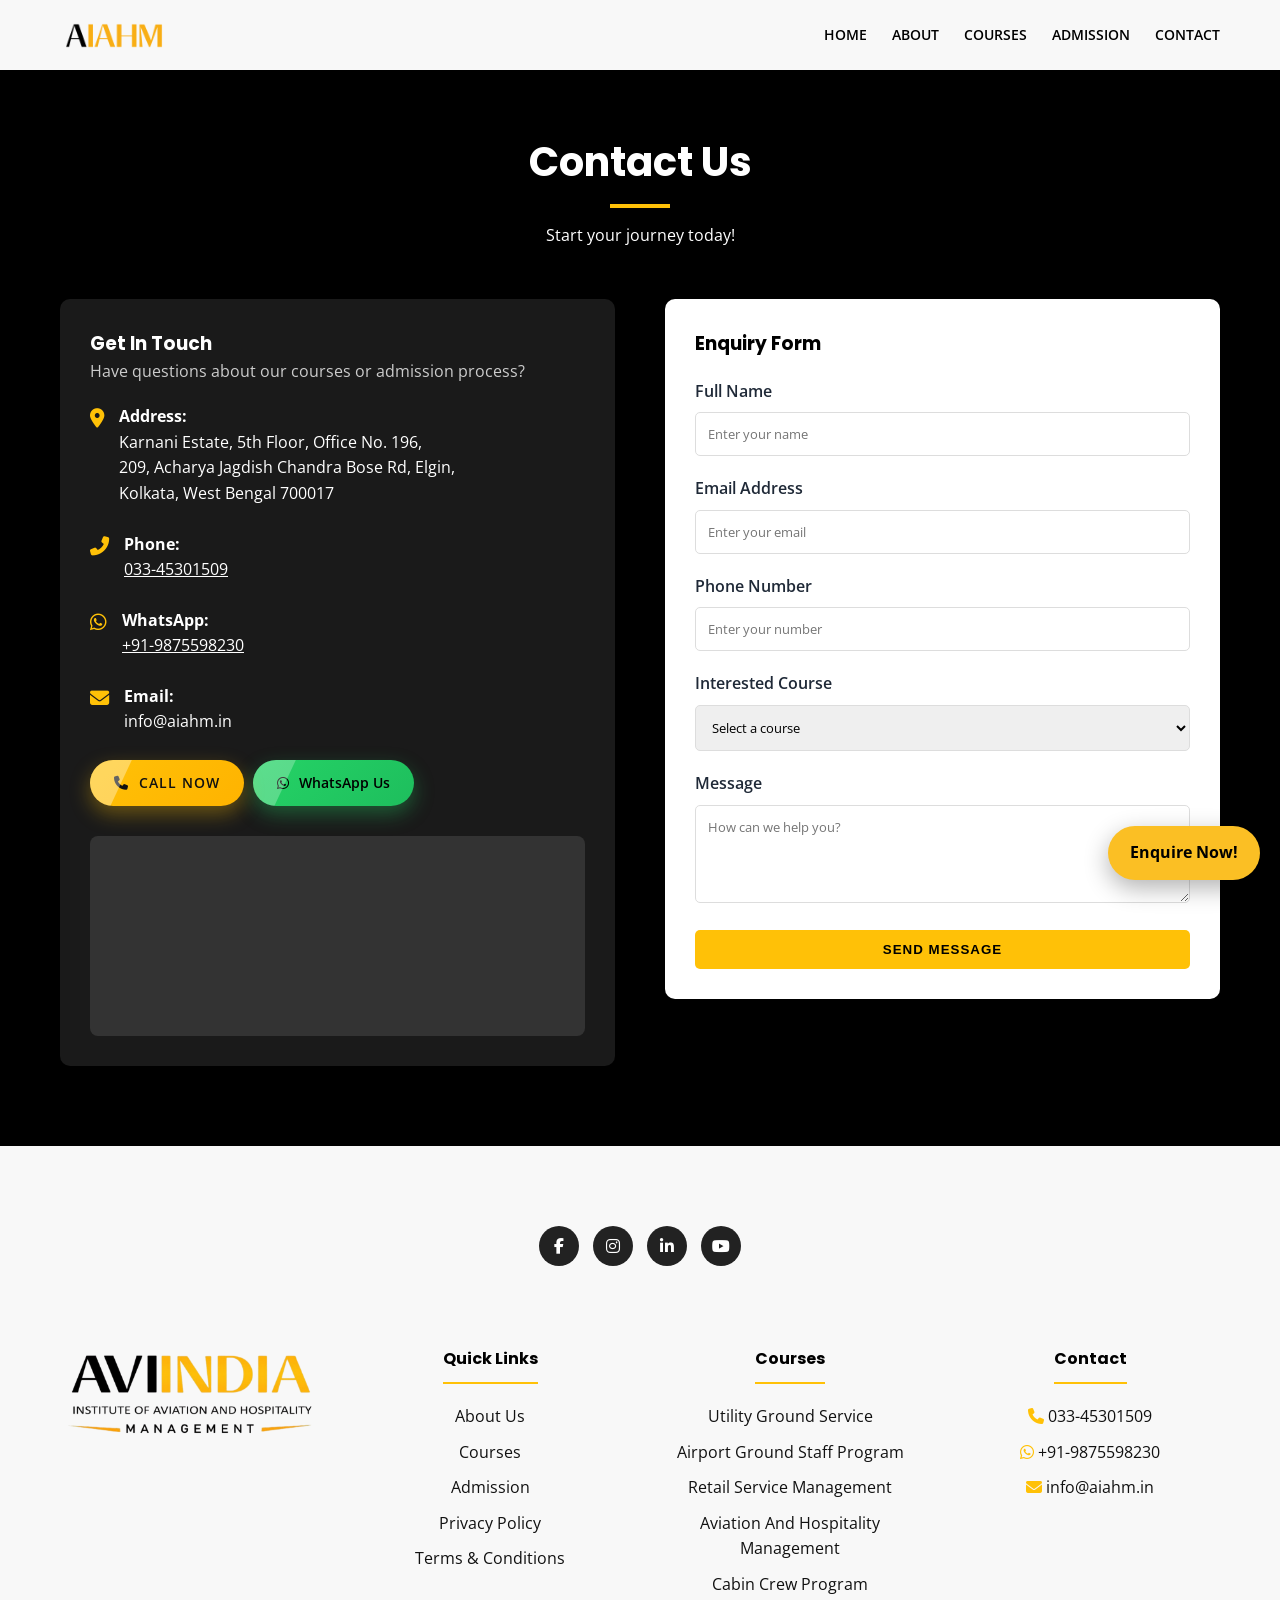
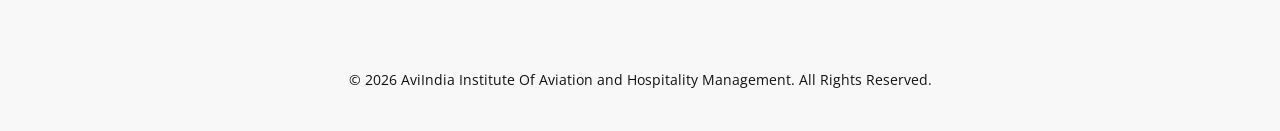
==== commit 7a263d31: "Add files via upload" ====
--- a/contact.html
+++ b/contact.html
@@ -11,7 +11,7 @@
     <link
         href="https://fonts.googleapis.com/css2?family=Montserrat:wght@400;600;700;800&family=Open+Sans:wght@400;600&display=swap"
         rel="stylesheet">
-    <link rel="icon" type="image" href="/images/assets/ai.png">
+    <link rel="icon" type="image" href="/images/assets/AI.png">
     <link rel="stylesheet" href="https://cdnjs.cloudflare.com/ajax/libs/font-awesome/6.4.0/css/all.min.css">
     <link rel="stylesheet" href="/css/style.css">
     <!-- Google Tag Manager -->
@@ -41,7 +41,7 @@
 
             <input type="hidden" name="_template" value="table">
             <input type="hidden" name="_captcha" value="false">
-            <input type="hidden" name="_next" value="https://aiahm.in/thanks.html">
+            <input type="hidden" name="_next" value="https://aiahm.in/thanks">
 
             <label>Full Name</label>
             <input type="text" placeholder="Enter your name" required>
@@ -101,7 +101,7 @@
     <header>
         <div class="container navbar">
             <a href="https://www.aiahm.in" class="logo">
-                <img src="/images/assets/new logo.png" alt="AviIndia Logo" style="height: 25px;">
+                <img src="/images/assets/Logo.png" alt="AviIndia Logo" style="height: 25px;">
             </a>
             <div class="hamburger" id="hamburger">
                 <i class="fas fa-bars"></i>
@@ -185,7 +185,7 @@
                         <h3 style="color: var(--primary-black); margin-bottom: 20px;">Enquiry Form</h3>
                         <input type="hidden" name="_template" value="table">
                         <input type="hidden" name="_captcha" value="false">
-                        <input type="hidden" name="_next" value="https://aiahm.in/thanks.html">
+                        <input type="hidden" name="_next" value="https://aiahm.in/thanks">
                         <div class="form-group">
                             <label>Full Name</label>
                             <input type="text" name="name" required placeholder="Enter your name">
@@ -241,7 +241,7 @@
             <div class="container ">
                 <div class="footer-grid">
                     <div class="footer-col">
-                        <img src="/images/assets/footer transparent logo.png"
+                        <img src="/images/assets/Footer Logo.png"
                             alt="aviation course enquiry admission enquiry aviation institute">
                     </div>
 
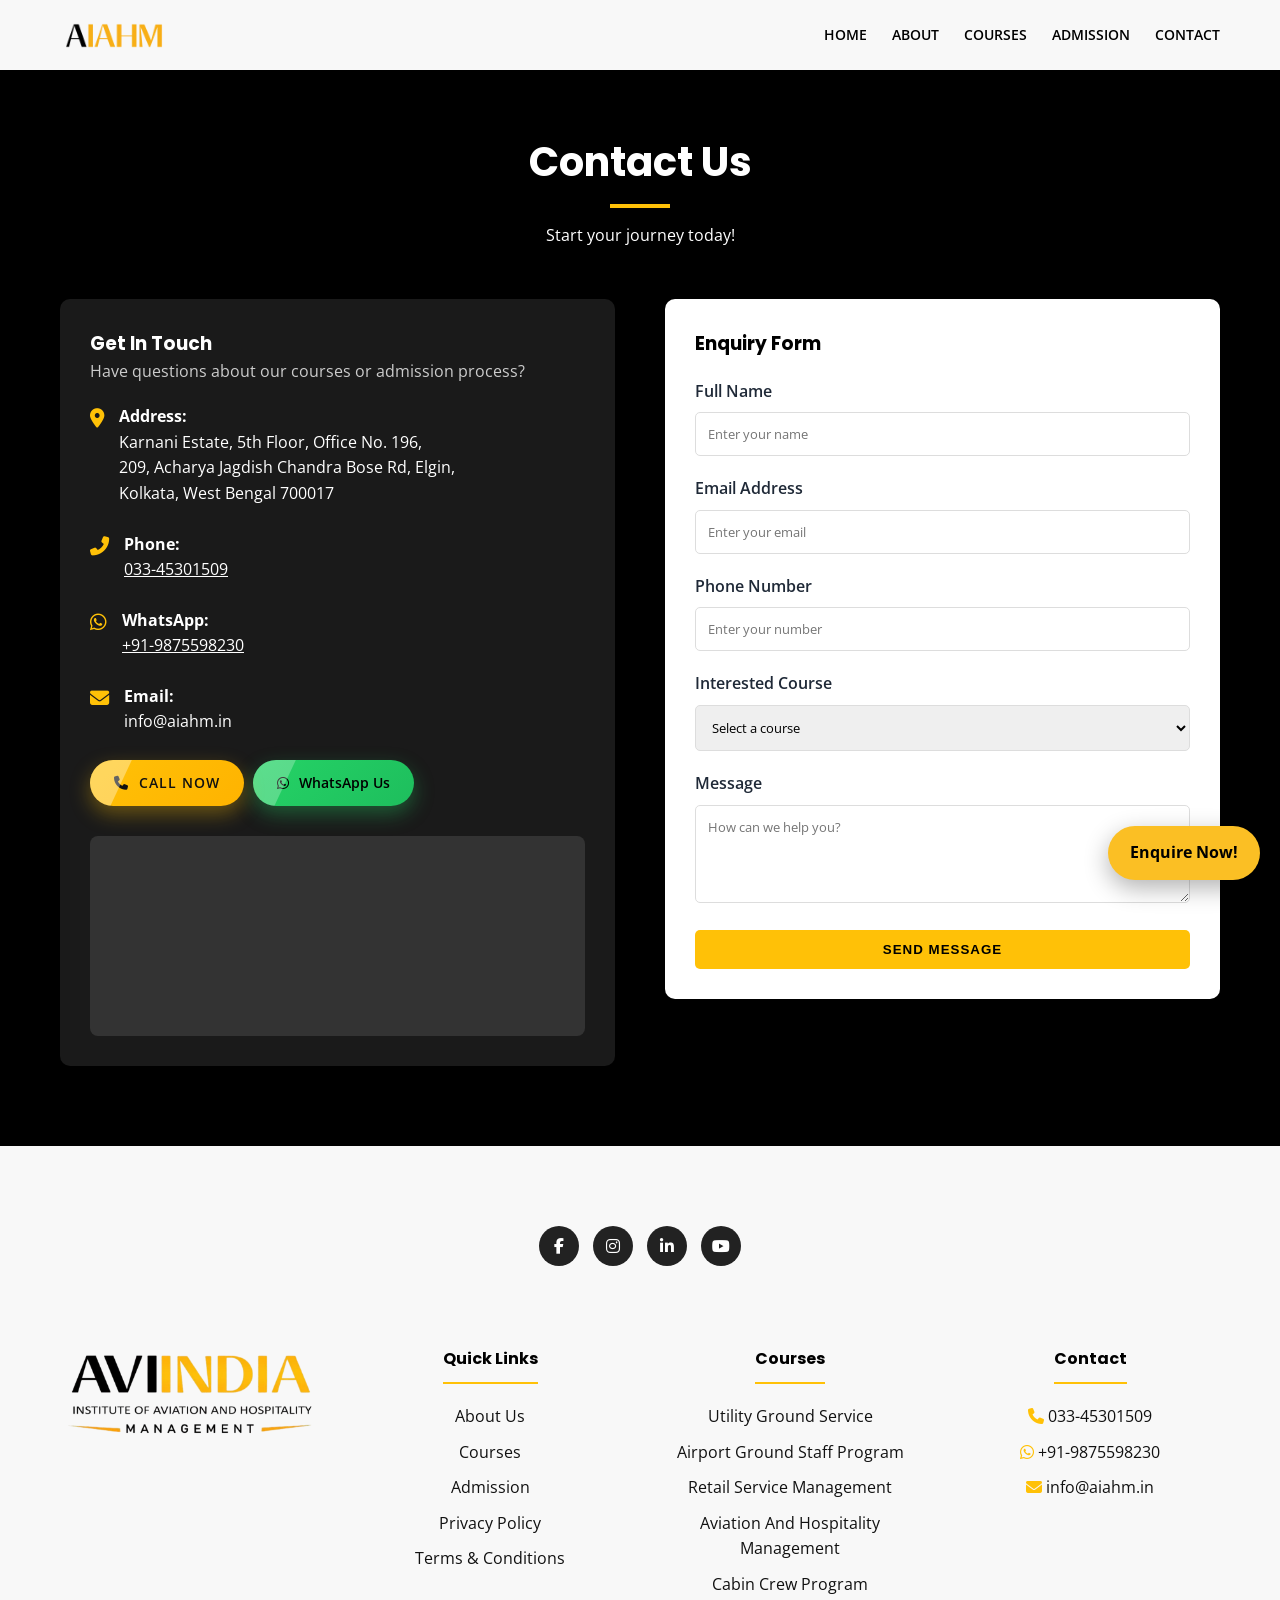
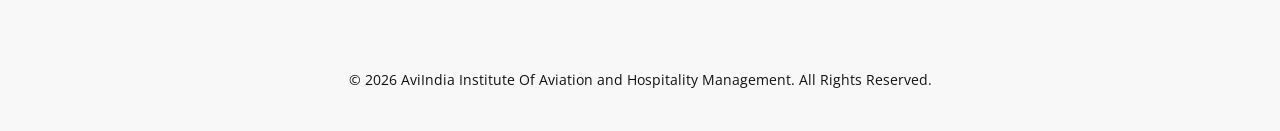
==== commit e0eef640: "Add files via upload" ====
--- a/contact.html
+++ b/contact.html
@@ -11,7 +11,7 @@
     <link
         href="https://fonts.googleapis.com/css2?family=Montserrat:wght@400;600;700;800&family=Open+Sans:wght@400;600&display=swap"
         rel="stylesheet">
-    <link rel="icon" type="image" href="/images/assets/AI.png">
+    <link rel="icon" href="/images/assets/AI.webp" type="image/webp">
     <link rel="stylesheet" href="https://cdnjs.cloudflare.com/ajax/libs/font-awesome/6.4.0/css/all.min.css">
     <link rel="stylesheet" href="/css/style.css">
     <!-- Google Tag Manager -->
@@ -101,7 +101,7 @@
     <header>
         <div class="container navbar">
             <a href="https://www.aiahm.in" class="logo">
-                <img src="/images/assets/Logo.png" alt="AviIndia Logo" style="height: 25px;">
+                <img src="/images/assets/Logo.webp" alt="AviIndia Logo" style="height: 25px;">
             </a>
             <div class="hamburger" id="hamburger">
                 <i class="fas fa-bars"></i>
@@ -241,7 +241,7 @@
             <div class="container ">
                 <div class="footer-grid">
                     <div class="footer-col">
-                        <img src="/images/assets/Footer Logo.png"
+                        <img src="/images/assets/Footer Logo.webp"
                             alt="aviation course enquiry admission enquiry aviation institute">
                     </div>
 
@@ -252,7 +252,7 @@
                             <li><a href="http://www.aiahm.in/courses">Courses</a></li>
                             <li><a href="http://www.aiahm.in/admission">Admission</a></li>
                             <li><a href="http://www.aiahm.in/privacy-policy">Privacy Policy</a></li>
-                            <li><a href="http://www.aiahm.in/terms">Terms & Conditions</a></li>
+                            <li><a href="http://www.aiahm.in/terms-of-use">Terms & Conditions</a></li>
                         </ul>
                     </div>
                     <div class="footer-col">
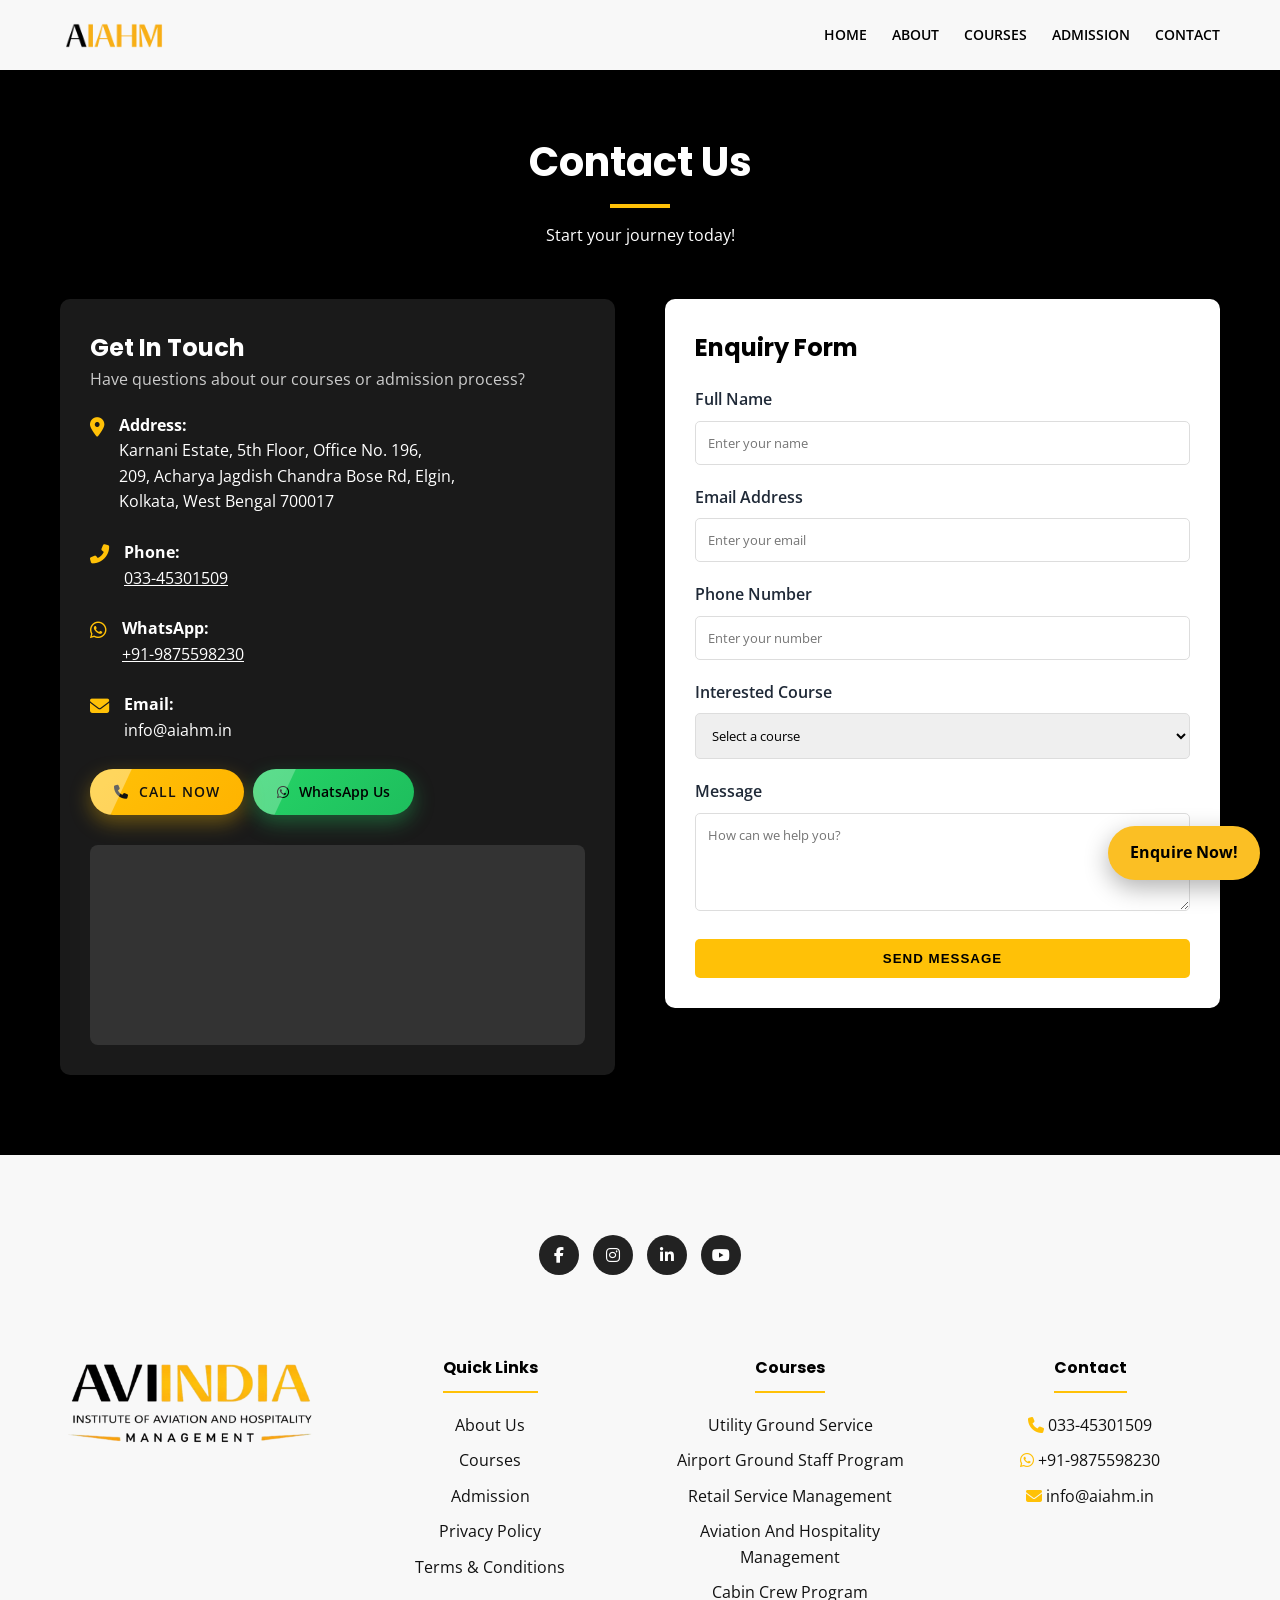
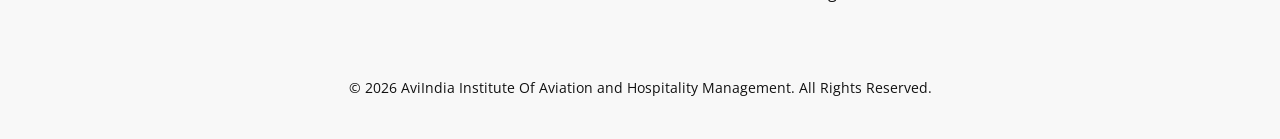
==== commit f394571c: "Add files via upload" ====
--- a/contact.html
+++ b/contact.html
@@ -119,13 +119,13 @@
     <section id="contact" class="section-padding">
         <div class="container">
             <div class="section-header">
-                <h2>Contact Us</h2>
+                <h1>Contact Us</h1>
                 <p>Start your journey today!</p>
             </div>
 
             <div class="contact-wrapper">
                 <div class="contact-info-card">
-                    <h3>Get In Touch</h3>
+                    <h2>Get In Touch</h2>
                     <p style="margin-bottom: 20px; color: #ccc;">Have questions about our courses or admission process?
                     </p>
 
@@ -182,7 +182,7 @@
 
                 <div>
                     <form name="enquiry" action="https://formsubmit.co/58f13d9567326abe31cfe6fb2961bcf2" method="POST">
-                        <h3 style="color: var(--primary-black); margin-bottom: 20px;">Enquiry Form</h3>
+                        <h2 style="color: var(--primary-black); margin-bottom: 20px;">Enquiry Form</h2>
                         <input type="hidden" name="_template" value="table">
                         <input type="hidden" name="_captcha" value="false">
                         <input type="hidden" name="_next" value="https://aiahm.in/thanks">
--- a/css/style.css
+++ b/css/style.css
@@ -4,9 +4,11 @@
 :root {
   /* Brand Colors based on Logo */
   --primary-black: #000000;
-  --primary-gold: #ffc107; /* Adjusted to match the yellow/orange in logo */
+  --primary-gold: #ffc107;
+  /* Adjusted to match the yellow/orange in logo */
   --primary-gold-dark: #e0a800;
-  --secondary-blue: #1e3a8a; /* Deep Aviation Blue for accents */
+  --secondary-blue: #1e3a8a;
+  /* Deep Aviation Blue for accents */
   --text-dark: #1f2937;
   --text-light: #6b7280;
   --bg-light: #ECECEC;
@@ -141,6 +143,7 @@
     transform: scale(0.85);
     opacity: 0;
   }
+
   to {
     transform: scale(1);
     opacity: 1;
@@ -166,7 +169,8 @@
 
 .img-wrap {
   width: 100%;
-  max-width: 500px; /* change if needed */
+  max-width: 500px;
+  /* change if needed */
   aspect-ratio: 16 / 9;
   overflow: hidden;
   border-radius: 10px;
@@ -194,14 +198,14 @@
   margin: 50px auto;
 }
 
-.section-header h2 {
+.section-header h1 {
   font-size: 2.5rem;
   margin-bottom: 15px;
   position: relative;
   display: inline-block;
 }
 
-.section-header h2::after {
+.section-header h1::after {
   content: "";
   display: block;
   width: 60px;
@@ -219,11 +223,15 @@
   text-transform: uppercase;
   letter-spacing: 1px;
   cursor: pointer;
-  transition: all 0.4s ease; /* Smoothed out transition */
+  transition: all 0.4s ease;
+  /* Smoothed out transition */
   border: none;
-  position: relative; /* Essential for animations */
-  overflow: hidden; /* Keeps the animation inside the button */
-  z-index: 1; /* Ensures text sits on top of animation */
+  position: relative;
+  /* Essential for animations */
+  overflow: hidden;
+  /* Keeps the animation inside the button */
+  z-index: 1;
+  /* Ensures text sits on top of animation */
 }
 
 /* --- PRIMARY BUTTON (Solid Gold) --- 
@@ -238,31 +246,32 @@
   content: "";
   position: absolute;
   top: 0;
-  left: -100%; /* Start off-screen left */
+  left: -100%;
+  /* Start off-screen left */
   width: 100%;
   height: 100%;
-  background: linear-gradient(
-    120deg,
-    transparent,
-    rgba(255, 255, 255, 0.4),
-    transparent
-  );
+  background: linear-gradient(120deg,
+      transparent,
+      rgba(255, 255, 255, 0.4),
+      transparent);
   transition: all 0.6s;
   z-index: -1;
 }
 
 .btn-primary:hover {
   color: var(--white);
-  background-color: var(
-    --primary-gold-dark
-  ); /* Keeps your original darken effect */
-  transform: translateY(-3px); /* Slightly increased lift */
-  box-shadow: 0 5px 15px rgba(255, 255, 255, 0.15); /* Adds a subtle shadow drop */
+  background-color: var(--primary-gold-dark);
+  /* Keeps your original darken effect */
+  transform: translateY(-3px);
+  /* Slightly increased lift */
+  box-shadow: 0 5px 15px rgba(255, 255, 255, 0.15);
+  /* Adds a subtle shadow drop */
 }
 
 /* Trigger the shine movement */
 .btn-primary:hover::before {
-  left: 100%; /* Move off-screen right */
+  left: 100%;
+  /* Move off-screen right */
 }
 
 /* --- OUTLINE BUTTON --- 
@@ -279,15 +288,18 @@
   position: absolute;
   top: 0;
   left: 0;
-  width: 0%; /* Start with 0 width */
+  width: 0%;
+  /* Start with 0 width */
   height: 100%;
   background: var(--primary-gold);
-  z-index: -1; /* Put behind text */
+  z-index: -1;
+  /* Put behind text */
   transition: all 0.4s ease;
 }
 
 .btn-outline:hover {
-  color: var(--primary-black); /* Text changes to black */
+  color: var(--primary-black);
+  /* Text changes to black */
   /* Note: We don't set background-color here, the ::before element handles it */
 }
 
@@ -529,6 +541,7 @@
   color: var(--primary-gold);
   padding: 15px;
   text-align: center;
+  font-size: 16px;
 }
 
 .course-header i {
@@ -563,7 +576,8 @@
 .free-course {
   background: linear-gradient(135deg, #1a1a1a 0%, #333 100%);
   color: white;
-  grid-column: 1 / -1; /* Span full width */
+  grid-column: 1 / -1;
+  /* Span full width */
   text-align: center;
   padding: 30px;
   border-radius: 10px;
@@ -574,7 +588,8 @@
 .free-course:hover {
   background: linear-gradient(135deg, #1a1a1a 0%, #333 100%);
   color: white;
-  grid-column: 1 / -1; /* Span full width */
+  grid-column: 1 / -1;
+  /* Span full width */
   text-align: center;
   padding: 30px;
   border-radius: 10px;
@@ -635,7 +650,9 @@
   text-align: center;
 }
 
-.stat-item h3 {
+.stat-item {
+  font-family: "Poppins", sans-serif;
+  font-weight: 700;
   font-size: 2.5rem;
   color: var(--primary-gold);
 }
@@ -706,6 +723,7 @@
   color: var(--white);
 }
 
+#contact h1,
 #contact h2,
 #contact h3 {
   color: var(--white);
@@ -881,6 +899,7 @@
   padding: 70px 0 20px;
   text-align: center;
 }
+
 .footer-socials {
   margin: 10px;
 }
@@ -955,7 +974,7 @@
     padding: 0 20px;
   }
 
-  .section-header h2 {
+  .section-header h1 {
     font-size: 2.5rem;
     margin: 40px 0 15px;
     position: relative;
@@ -966,28 +985,28 @@
     display: block;
   }
 
-.nav-links {
-  position: absolute;
-  top: 70px;
-  left: 0;
-  width: 100%;
-  background: var(--white);
-  flex-direction: column;
-  padding: 20px;
-  box-shadow: 0 5px 10px rgba(0, 0, 0, 0.1);
-
-  /* animation setup */
-  transform: translateY(-15px);
-  opacity: 0;
-  pointer-events: none;
-  transition: all 0.35s ease;
-}
-
-.nav-links.active {
-  transform: translateY(0) scale(1);
-  opacity: 1;
-  pointer-events: auto;
-}
+  .nav-links {
+    position: absolute;
+    top: 70px;
+    left: 0;
+    width: 100%;
+    background: var(--white);
+    flex-direction: column;
+    padding: 20px;
+    box-shadow: 0 5px 10px rgba(0, 0, 0, 0.1);
+
+    /* animation setup */
+    transform: translateY(-15px);
+    opacity: 0;
+    pointer-events: none;
+    transition: all 0.35s ease;
+  }
+
+  .nav-links.active {
+    transform: translateY(0) scale(1);
+    opacity: 1;
+    pointer-events: auto;
+  }
 
   .hero-content h1 {
     font-size: 2.2rem;
@@ -1003,15 +1022,32 @@
     overflow-x: scroll;
   }
 
+  .my-table {
+    width: 100%;
+    table-layout: fixed;
+  }
+
+  .my-table td {
+    font-size: .8em;
+    padding: 8px;
+  }
+
+  .my-table th {
+    font-size: .9em;
+    padding: 8px;
+  }
+
   .section-padding {
     padding: 0;
   }
+
   .hero-content h1 {
     font-size: 3.2rem;
     margin: 15px;
     color: var(--white);
     line-height: 1.2;
   }
+
   .hero-content p {
     font-size: 0.9rem;
     margin: 30px auto;
@@ -1029,6 +1065,7 @@
     background: var(--primary-black);
     color: var(--white);
   }
+
   .join-grid {
     display: grid;
     grid-template-columns: repeat(auto-fit, minmax(280px, 1fr));
@@ -1043,6 +1080,7 @@
     padding: 30px 0 10px;
     text-align: center;
   }
+
   .footer-socials {
     margin: 0px;
   }
@@ -1062,7 +1100,7 @@
     display: inline-block;
   }
 
-   .footer-col img {
+  .footer-col img {
     max-height: 100px;
   }
 
@@ -1135,6 +1173,7 @@
     transform: scale(0.5);
     opacity: 0;
   }
+
   to {
     transform: scale(1);
     opacity: 1;
@@ -1145,11 +1184,12 @@
   0% {
     transform: scale(0.2);
   }
+
   60% {
     transform: scale(1.2);
   }
+
   100% {
     transform: scale(1);
   }
-}
-
+}
